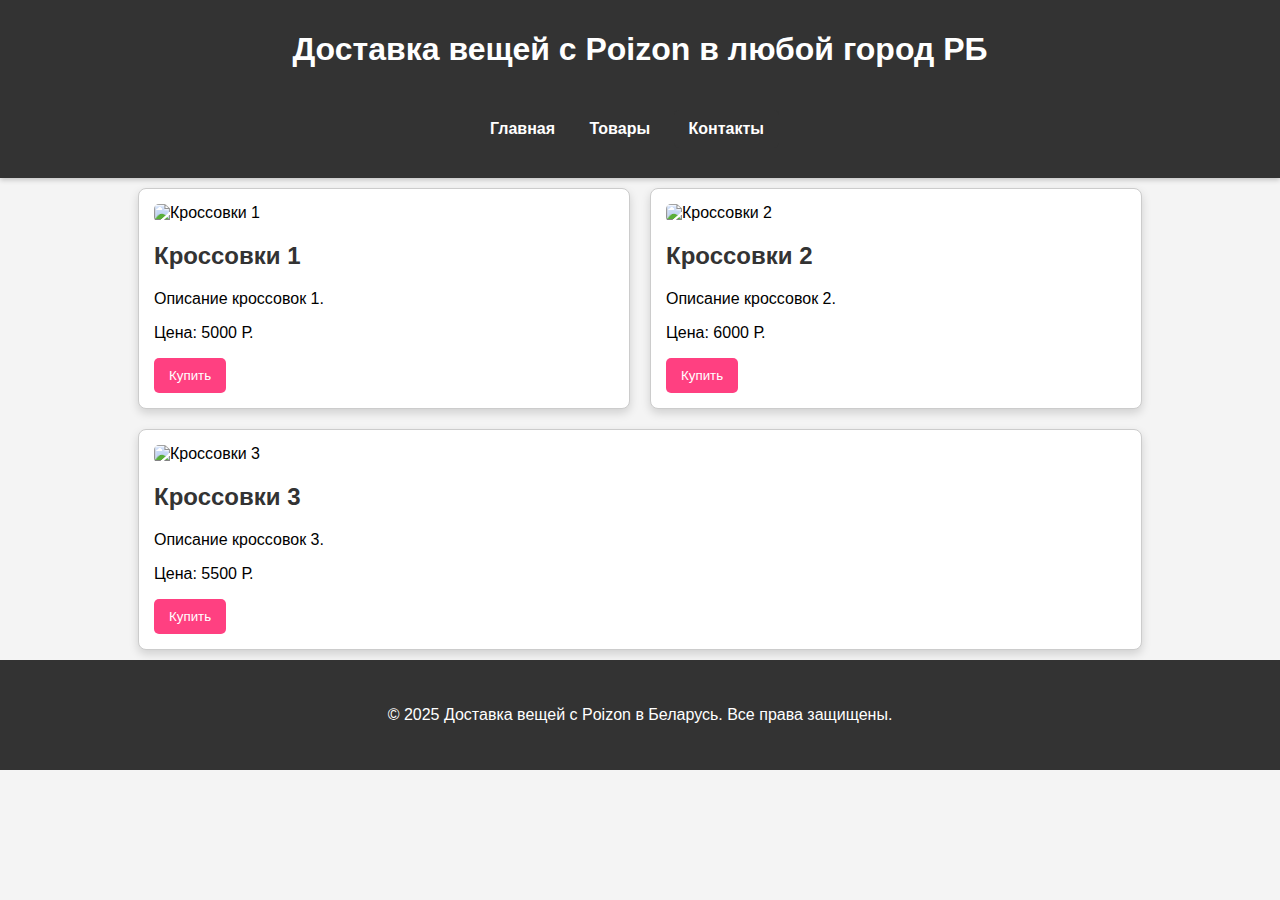
==== index.html @ 9811f17f "2 commit" ====
<!DOCTYPE html>
<html lang="ru">
<head>
    <meta charset="UTF-8">
    <meta name="description" content="Доставка вещей с Poizon в Беларусь">
    <meta name="keywords" content="Доставка,вещи,Беларусь,РБ,Кроссовки,Poizon,Любой вес">
    <title>Доставка кроссовок с Poizon</title>
    <link rel="stylesheet" href="style.css"> 
    
</head>
<body>
    <header>
        <h1>Доставка вещей с Poizon в любой город РБ</h1>
        
            <a class="glav" href="#home">Главная</a>
            <a class="glav" href="https://www.poizon.com/">Товары</a>
            <div class="dropdown">
            <button class="dropbtn glav">Контакты</button>

    
    <div class="dropdown-content">
        <a href="https://t.me/dostavkavrb"><img class="tg" src="Images/tg.png"></a>
        <a href="https://invite.viber.com/?g2=AQAK7f59c9OraVQpyAztCMjtBWJHCtUUMBLXTfvhq5CEqQiSiB7U75acmdUeL6Na"><img class="Viber" src="Images/Viber.png"></a>
        <a href="https://www.instagram.com/pavlo.poizon?igsh=bXJ5NzNrZWdlbTdq"><img class="inst" src="Images/inst.png"></a>
    </div>
</div>
           
        
    </header>

    <div class="container" id="products">
        <div class="product">
            <img src="sneaker1.jpg" alt="Кроссовки 1">
            <h2>Кроссовки 1</h2>
            <p>Описание кроссовок 1.</p>
            <p>Цена: 5000 Р.</p>
            <button>Купить</button>
        </div>
        <div class="product">
            <img src="sneaker2.jpg" alt="Кроссовки 2">
            <h2>Кроссовки 2</h2>
            <p>Описание кроссовок 2.</p>
            <p>Цена: 6000 Р.</p>
            <button>Купить</button>
        </div>
        <div class="product">
            <img src="sneaker3.jpg" alt="Кроссовки 3">
            <h2>Кроссовки 3</h2>
            <p>Описание кроссовок 3.</p>
            <p>Цена: 5500 Р.</p>
            <button>Купить</button>
        </div>
    </div>



    

    <footer>
        <p>© 2025 Доставка вещей с Poizon в Беларусь. Все права защищены.</p>
    </footer>
</body>
</html>
---- style.css ----
body {
            font-family: Arial, sans-serif;
            margin: 0px;
            padding: 0px;
            background-color: #f4f4f4;
        }
        header {
            background-color: #333;
            color: #fff;
            padding: 10px 0;
            text-align: center;
            box-shadow: 0 2px 5px rgba(0, 0, 0, 0.2);
        }
        .glav {
            margin: 20px 0;
        }
        .glav {
            color: #fff;
            margin: 20px 15px;
            text-decoration: none;
            font-weight: bold;
            transition: color 0.3s ease;
        }
        .glav:hover {
            color: #ff4081; /* Цвет при наведении */
        }




        .container {
            width: 80%;
            margin: 0 auto;
            display: flex;
            flex-wrap: wrap;
            justify-content: space-between; /* Распределение товаров */
        }
        .product {
            background: #fff;
            border: 1px solid #ccc;
            border-radius: 8px;
            margin: 10px;
            padding: 15px;
            flex: 1 1 30%; /* Занимать 30% ширины */
            box-shadow: 0 4px 10px rgba(0, 0, 0, 0.15);
            transition: transform 0.3s ease, box-shadow 0.3s ease;
        }
        .product:hover {
            transform: translateY(-5px); /* Эффект при наведении */
            box-shadow: 0 6px 15px rgba(0, 0, 0, 0.2);
        }
        .product img {
            max-width: 100%; 
            height: auto;
            border-radius: 5px; /* Закругление углов изображений */
        }
        h2 {
            color: #333;
        }
        footer {
            text-align: center;
            padding: 30px 0;
            background-color: #333;
            color: #fff;
            position: relative;
            bottom: 0;
            width: 100%;
        }
        button {
            position: relative;
            background-color: #ff4081; /* Цвет кнопки */
            color: white;
            border: none;
            border-radius: 5px;
            padding: 10px 15px;
            cursor: pointer;
            
            
        }
        button:hover {
            background-color: #e91e63; /* Цвет кнопки при наведении */
            
        }


        .dropdown {
            position: relative;
            display: inline-block;
        }

        .dropbtn {
            background-color: #333; /* Зеленый фон */
            color: white; /* Белый текст */
            padding: 10px 15px; /* Отступы */
            font-size: 16px; /* Размер шрифта */
            border: none; /* Без границ */
            cursor: pointer; /* Курсор в виде указателя */
        }

        /* Стили для выпадающего меню */
        .dropdown-content {
            display: none; /* Скрываем меню по умолчанию */
            position: absolute; /* Позиционирование */
            background-color: white; /* Светлый фон */
            min-width: 160px; /* Минимальная ширина */
            box-shadow: 0px 8px 16px 0px rgba(0,0,0,0.2); /* Тень */
            z-index: 1; /* Расположение над другими элементами */
        }

        /* Стили для ссылок в меню */
        .dropdown-content a {
            background-color: #333;
            color: black; /* Черный текст */
            padding: 15px 0px; /* Отступы */

            text-decoration: none; /* Без подчеркивания */
            display: block; /* Блоковый элемент */
        }



        /* Изменение цвета ссылки при наведении */
        .dropdown-content a:hover {
            background-color: #f1f1f1; /* Светло-серый фон */
        }

        /* Показать меню при наведении */
        .dropdown:hover .dropdown-content {
            display: block; /* Показываем меню */
        }

        /* Показать меню при наведении на кнопку */
        .dropdown:hover .dropbtn {
            background-color: #333; /* Темнее цвет кнопки при наведении */
        }

       .dropbtn.glav{
        right: 11px;
       }
.tg{
    width: 70px;
}
.Viber{
    width: 65px;
}
.inst{
    width: 67px;
}
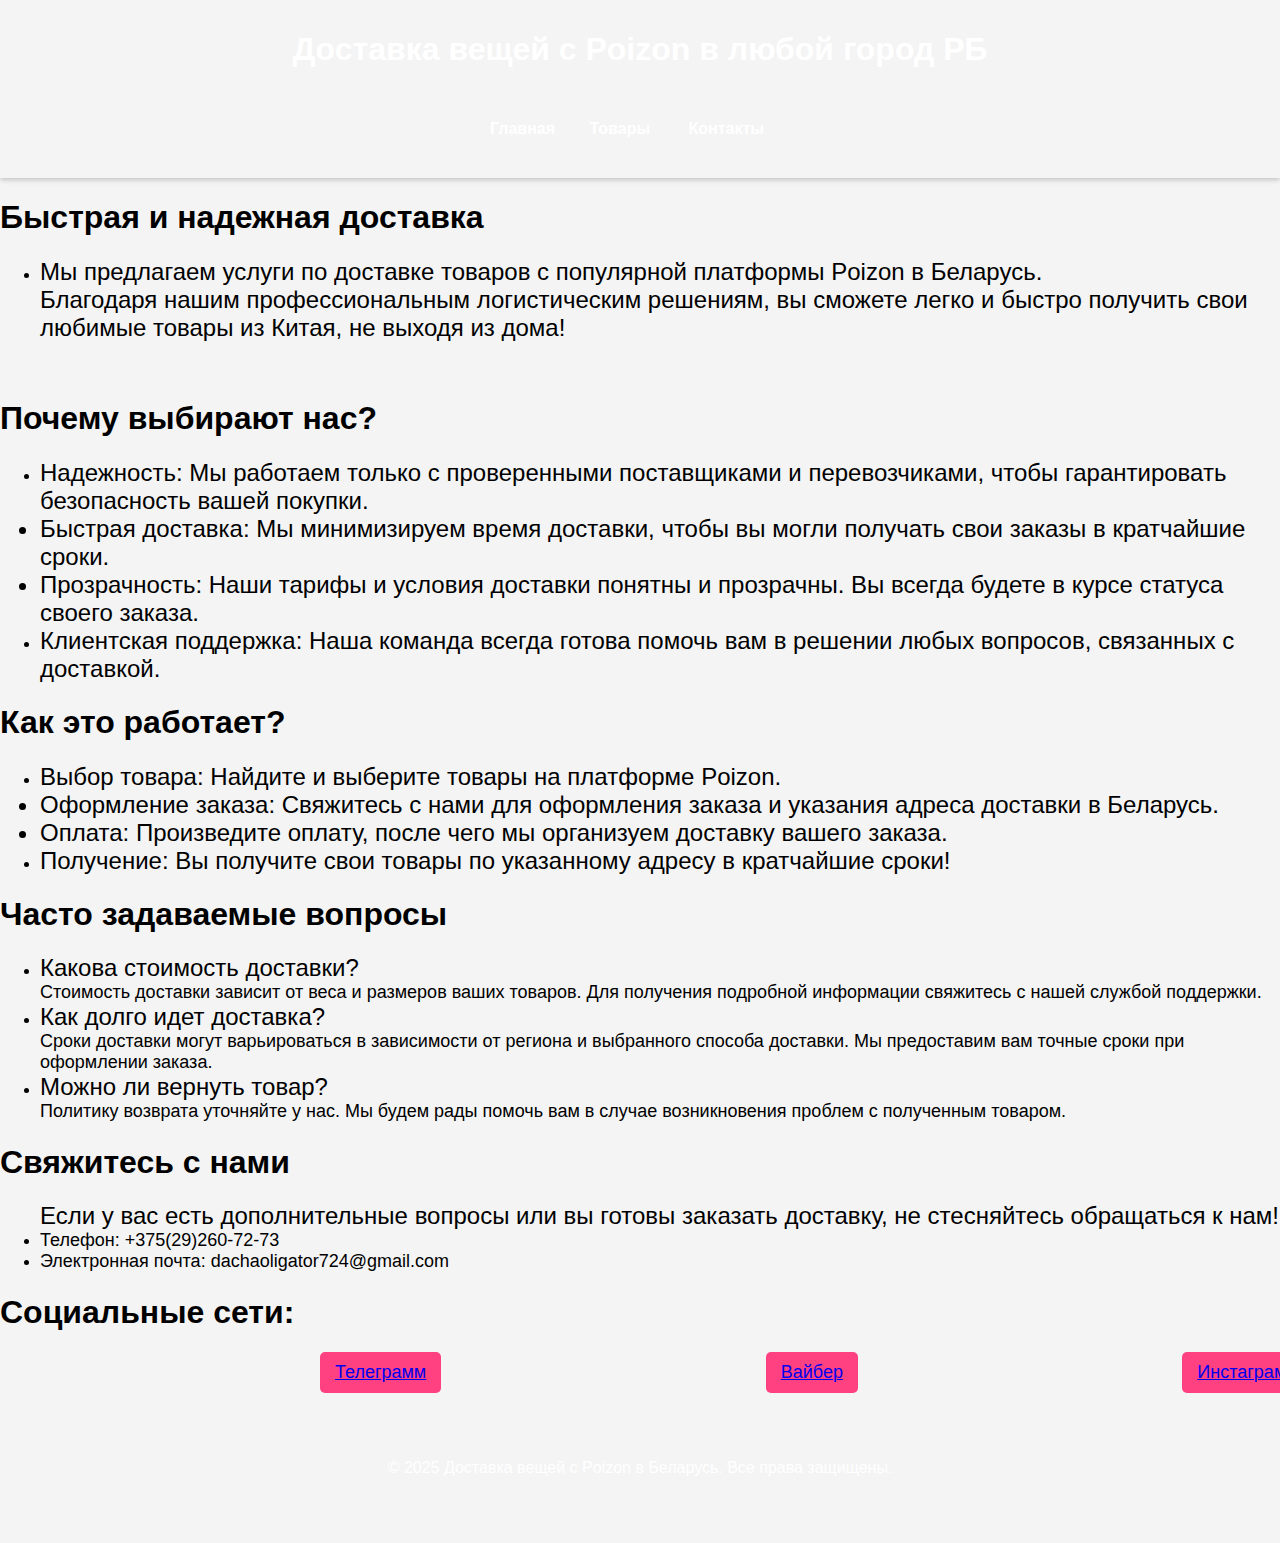
==== commit 65bd732c: "3 commit" ====
--- a/index.html
+++ b/index.html
@@ -18,39 +18,58 @@
             <button class="dropbtn glav">Контакты</button>
 
     
-    <div class="dropdown-content">
-        <a href="https://t.me/dostavkavrb"><img class="tg" src="Images/tg.png"></a>
-        <a href="https://invite.viber.com/?g2=AQAK7f59c9OraVQpyAztCMjtBWJHCtUUMBLXTfvhq5CEqQiSiB7U75acmdUeL6Na"><img class="Viber" src="Images/Viber.png"></a>
-        <a href="https://www.instagram.com/pavlo.poizon?igsh=bXJ5NzNrZWdlbTdq"><img class="inst" src="Images/inst.png"></a>
-    </div>
+   
 </div>
            
         
     </header>
+<h1><b>Быстрая и надежная доставка</b></h1>
 
-    <div class="container" id="products">
-        <div class="product">
-            <img src="sneaker1.jpg" alt="Кроссовки 1">
-            <h2>Кроссовки 1</h2>
-            <p>Описание кроссовок 1.</p>
-            <p>Цена: 5000 Р.</p>
-            <button>Купить</button>
-        </div>
-        <div class="product">
-            <img src="sneaker2.jpg" alt="Кроссовки 2">
-            <h2>Кроссовки 2</h2>
-            <p>Описание кроссовок 2.</p>
-            <p>Цена: 6000 Р.</p>
-            <button>Купить</button>
-        </div>
-        <div class="product">
-            <img src="sneaker3.jpg" alt="Кроссовки 3">
-            <h2>Кроссовки 3</h2>
-            <p>Описание кроссовок 3.</p>
-            <p>Цена: 5500 Р.</p>
-            <button>Купить</button>
-        </div>
-    </div>
+<ul><li><font size=5>Мы предлагаем услуги по доставке товаров с популярной платформы Poizon в Беларусь. <br>Благодаря нашим профессиональным логистическим решениям, вы сможете легко и быстро получить свои любимые товары из Китая, не выходя из дома!</font></li></ul>
+
+ <h1><b><br>Почему выбирают нас?</b></h1>
+<ul><li><font size=5>Надежность: Мы работаем только с проверенными поставщиками и перевозчиками, чтобы гарантировать безопасность вашей покупки.</li>
+
+<li>Быстрая доставка: Мы минимизируем время доставки, чтобы вы могли получать свои заказы в кратчайшие сроки.</li>
+
+<li>Прозрачность: Наши тарифы и условия доставки понятны и прозрачны. Вы всегда будете в курсе статуса своего заказа.</li>
+
+<li>Клиентская поддержка: Наша команда всегда готова помочь вам в решении любых вопросов, связанных с доставкой.</font></li></ul>
+
+ <h1><b>Как это работает?</b></h1>
+<ul><li><font size=5>Выбор товара: Найдите и выберите товары на платформе Poizon.</li>
+
+<li>Оформление заказа: Свяжитесь с нами для оформления заказа и указания адреса доставки в Беларусь.</li>
+
+<li>Оплата: Произведите оплату, после чего мы организуем доставку вашего заказа.</li>
+
+<li>Получение: Вы получите свои товары по указанному адресу в кратчайшие сроки!</font></li></ul>
+
+ <h1><b>Часто задаваемые вопросы</b></h1>
+<ul><li><font size=5>Какова стоимость доставки?</font></li>
+
+<font size=4>Стоимость доставки зависит от веса и размеров ваших товаров. Для получения подробной информации свяжитесь с нашей службой поддержки.</font>
+
+<li><font size=5>Как долго идет доставка?</font></li>
+
+<font size=4>Сроки доставки могут варьироваться в зависимости от региона и выбранного способа доставки. Мы предоставим вам точные сроки при оформлении заказа.</font>
+
+<li><font size=5>Можно ли вернуть товар?</font></li>
+
+<font size=4>Политику возврата уточняйте у нас. Мы будем рады помочь вам в случае возникновения проблем с полученным товаром.</font></ul>
+
+ <h1><b>Свяжитесь с нами</b></h1>
+ <ul><font size=5>Если у вас есть дополнительные вопросы или вы готовы заказать доставку, не стесняйтесь обращаться к нам!</font>
+
+<li><font size=4>Телефон: +375(29)260-72-73</font></li>
+
+<li><font size=4>Электронная почта: dachaoligator724@gmail.com</font></li></ul>
+
+<h1><b>Социальные сети:</b></h1>
+
+<button class="a"><a href="https://t.me/dostavkavrb"><font size=4>Телеграмм</font></a></button>
+<button class="b"><a href="https://invite.viber.com/?g2=AQAK7f59c9OraVQpyAztCMjtBWJHCtUUMBLXTfvhq5CEqQiSiB7U75acmdUeL6Na"><font size=4>Вайбер</font></a></button>
+<button class="c"><a href="https://www.instagram.com/pavlo.poizon?igsh=bXJ5NzNrZWdlbTdq"><font size=4>Инстаграмм</font></a></li></button>
 
 
 
--- a/style.css
+++ b/style.css
@@ -4,13 +4,15 @@
             margin: 0px;
             padding: 0px;
             background-color: #f4f4f4;
+            box-sizing:border-box;
         }
         header {
-            background-color: #333;
+            background: url(https://img1.akspic.ru/crops/5/9/3/7/7/177395/177395-novyj_makbuk_pro-yabloko-yabloko_m3-macbook_pro-makbuk_ejr-1920x1080.jpg);
             color: #fff;
             padding: 10px 0;
             text-align: center;
             box-shadow: 0 2px 5px rgba(0, 0, 0, 0.2);
+
         }
         .glav {
             margin: 20px 0;
@@ -21,6 +23,7 @@
             text-decoration: none;
             font-weight: bold;
             transition: color 0.3s ease;
+
         }
         .glav:hover {
             color: #ff4081; /* Цвет при наведении */
@@ -60,12 +63,12 @@
         }
         footer {
             text-align: center;
-            padding: 30px 0;
-            background-color: #333;
+            padding: 50px;
+            background: url(https://img1.akspic.ru/crops/5/9/3/7/7/177395/177395-novyj_makbuk_pro-yabloko-yabloko_m3-macbook_pro-makbuk_ejr-1920x1080.jpg);
             color: #fff;
             position: relative;
             bottom: 0;
-            width: 100%;
+            width: auto;
         }
         button {
             position: relative;
@@ -90,12 +93,13 @@
         }
 
         .dropbtn {
-            background-color: #333; /* Зеленый фон */
+            background-color: transparent; /* Зеленый фон */
             color: white; /* Белый текст */
             padding: 10px 15px; /* Отступы */
             font-size: 16px; /* Размер шрифта */
             border: none; /* Без границ */
             cursor: pointer; /* Курсор в виде указателя */
+
         }
 
         /* Стили для выпадающего меню */
@@ -132,18 +136,27 @@
 
         /* Показать меню при наведении на кнопку */
         .dropdown:hover .dropbtn {
-            background-color: #333; /* Темнее цвет кнопки при наведении */
+            background-color: transparent;/* Темнее цвет кнопки при наведении */
         }
 
        .dropbtn.glav{
         right: 11px;
        }
-.tg{
-    width: 70px;
+
+.a{
+    align-items: center;
+    justify-content: center;
+    left: 25%;
 }
-.Viber{
-    width: 65px;
+
+.b{
+    align-items: center;
+    justify-content: center;
+    left: 50%;
 }
-.inst{
-    width: 67px;
+
+.c{
+    align-items: center;
+    justify-content: center;
+    left: 75%;
 }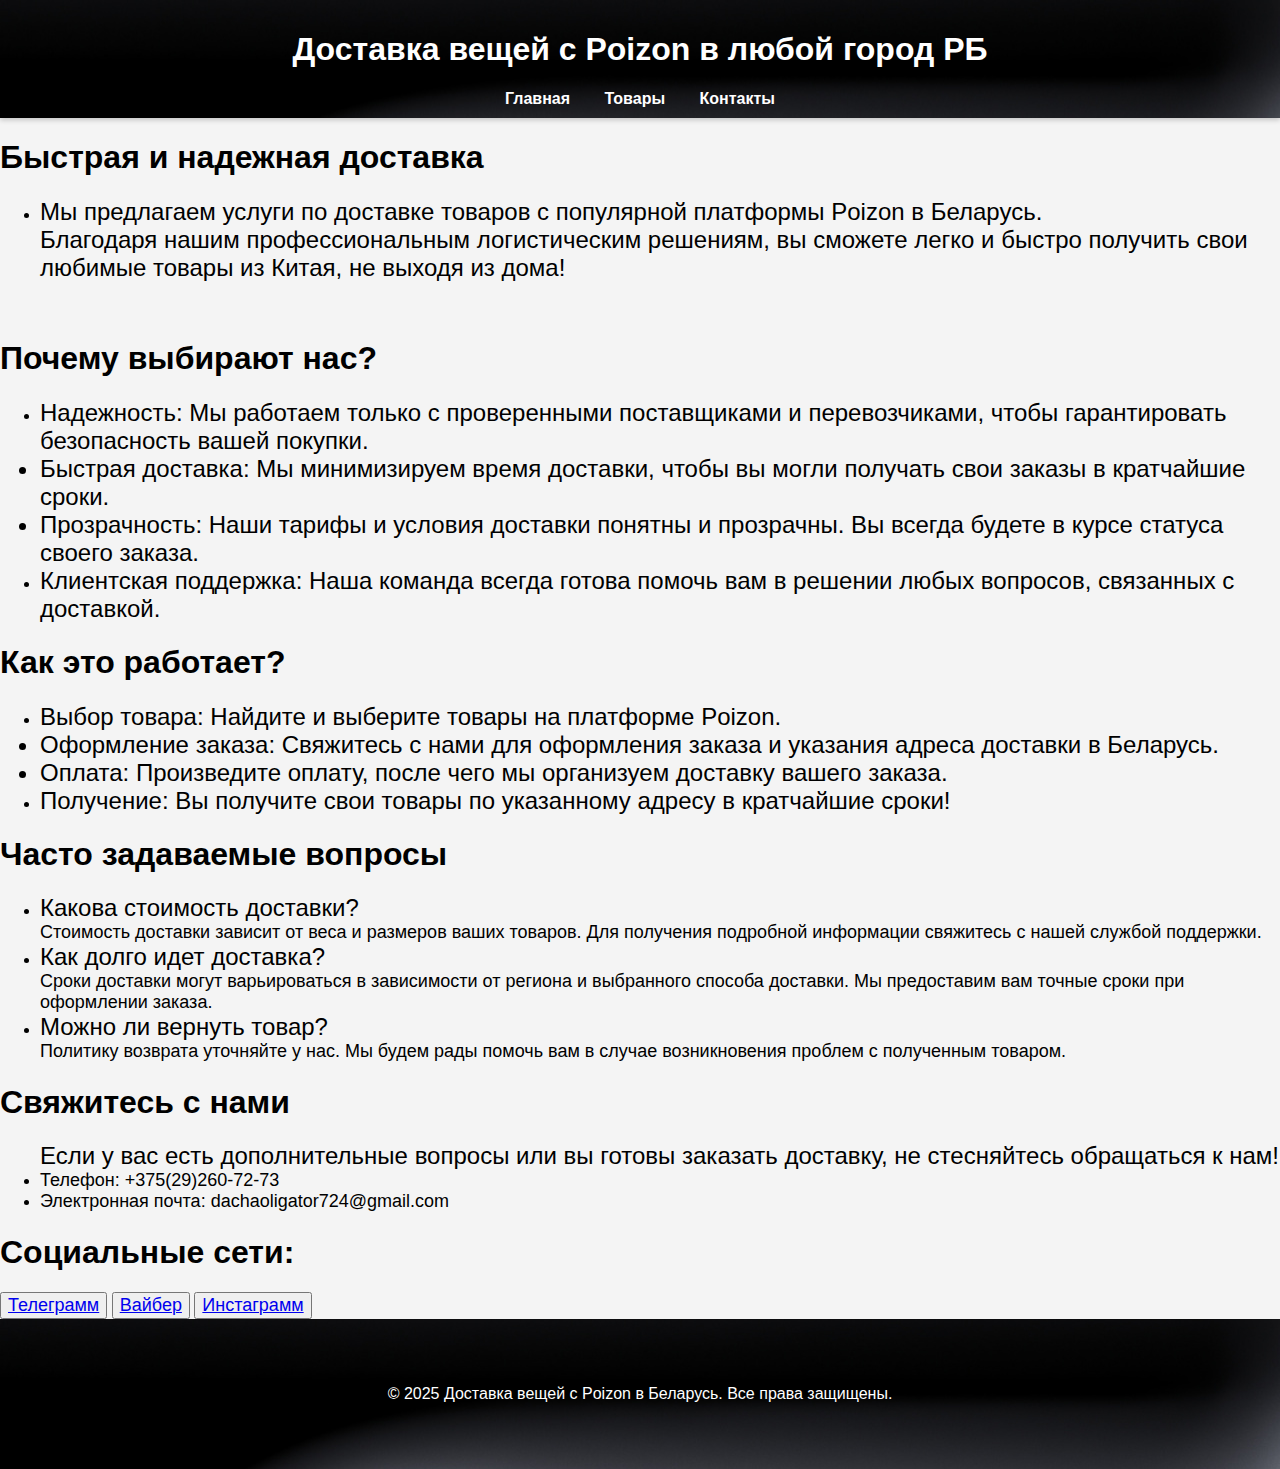
==== commit 3176cc93: "3 commit" ====
--- a/index.html
+++ b/index.html
@@ -14,8 +14,7 @@
         
             <a class="glav" href="#home">Главная</a>
             <a class="glav" href="https://www.poizon.com/">Товары</a>
-            <div class="dropdown">
-            <button class="dropbtn glav">Контакты</button>
+            <a href="375292607273" class="glav">Контакты</a>
 
     
    
--- a/style.css
+++ b/style.css
@@ -7,7 +7,7 @@
             box-sizing:border-box;
         }
         header {
-            background: url(https://img1.akspic.ru/crops/5/9/3/7/7/177395/177395-novyj_makbuk_pro-yabloko-yabloko_m3-macbook_pro-makbuk_ejr-1920x1080.jpg);
+            background: url(img/fon.jpg);
             color: #fff;
             padding: 10px 0;
             text-align: center;
@@ -64,99 +64,12 @@
         footer {
             text-align: center;
             padding: 50px;
-            background: url(https://img1.akspic.ru/crops/5/9/3/7/7/177395/177395-novyj_makbuk_pro-yabloko-yabloko_m3-macbook_pro-makbuk_ejr-1920x1080.jpg);
+            background: url(img/fon.jpg);
             color: #fff;
             position: relative;
             bottom: 0;
             width: auto;
         }
-        button {
-            position: relative;
-            background-color: #ff4081; /* Цвет кнопки */
-            color: white;
-            border: none;
-            border-radius: 5px;
-            padding: 10px 15px;
-            cursor: pointer;
-            
-            
-        }
-        button:hover {
-            background-color: #e91e63; /* Цвет кнопки при наведении */
-            
-        }
+       
 
 
-        .dropdown {
-            position: relative;
-            display: inline-block;
-        }
-
-        .dropbtn {
-            background-color: transparent; /* Зеленый фон */
-            color: white; /* Белый текст */
-            padding: 10px 15px; /* Отступы */
-            font-size: 16px; /* Размер шрифта */
-            border: none; /* Без границ */
-            cursor: pointer; /* Курсор в виде указателя */
-
-        }
-
-        /* Стили для выпадающего меню */
-        .dropdown-content {
-            display: none; /* Скрываем меню по умолчанию */
-            position: absolute; /* Позиционирование */
-            background-color: white; /* Светлый фон */
-            min-width: 160px; /* Минимальная ширина */
-            box-shadow: 0px 8px 16px 0px rgba(0,0,0,0.2); /* Тень */
-            z-index: 1; /* Расположение над другими элементами */
-        }
-
-        /* Стили для ссылок в меню */
-        .dropdown-content a {
-            background-color: #333;
-            color: black; /* Черный текст */
-            padding: 15px 0px; /* Отступы */
-
-            text-decoration: none; /* Без подчеркивания */
-            display: block; /* Блоковый элемент */
-        }
-
-
-
-        /* Изменение цвета ссылки при наведении */
-        .dropdown-content a:hover {
-            background-color: #f1f1f1; /* Светло-серый фон */
-        }
-
-        /* Показать меню при наведении */
-        .dropdown:hover .dropdown-content {
-            display: block; /* Показываем меню */
-        }
-
-        /* Показать меню при наведении на кнопку */
-        .dropdown:hover .dropbtn {
-            background-color: transparent;/* Темнее цвет кнопки при наведении */
-        }
-
-       .dropbtn.glav{
-        right: 11px;
-       }
-
-.a{
-    align-items: center;
-    justify-content: center;
-    left: 25%;
-}
-
-.b{
-    align-items: center;
-    justify-content: center;
-    left: 50%;
-}
-
-.c{
-    align-items: center;
-    justify-content: center;
-    left: 75%;
-}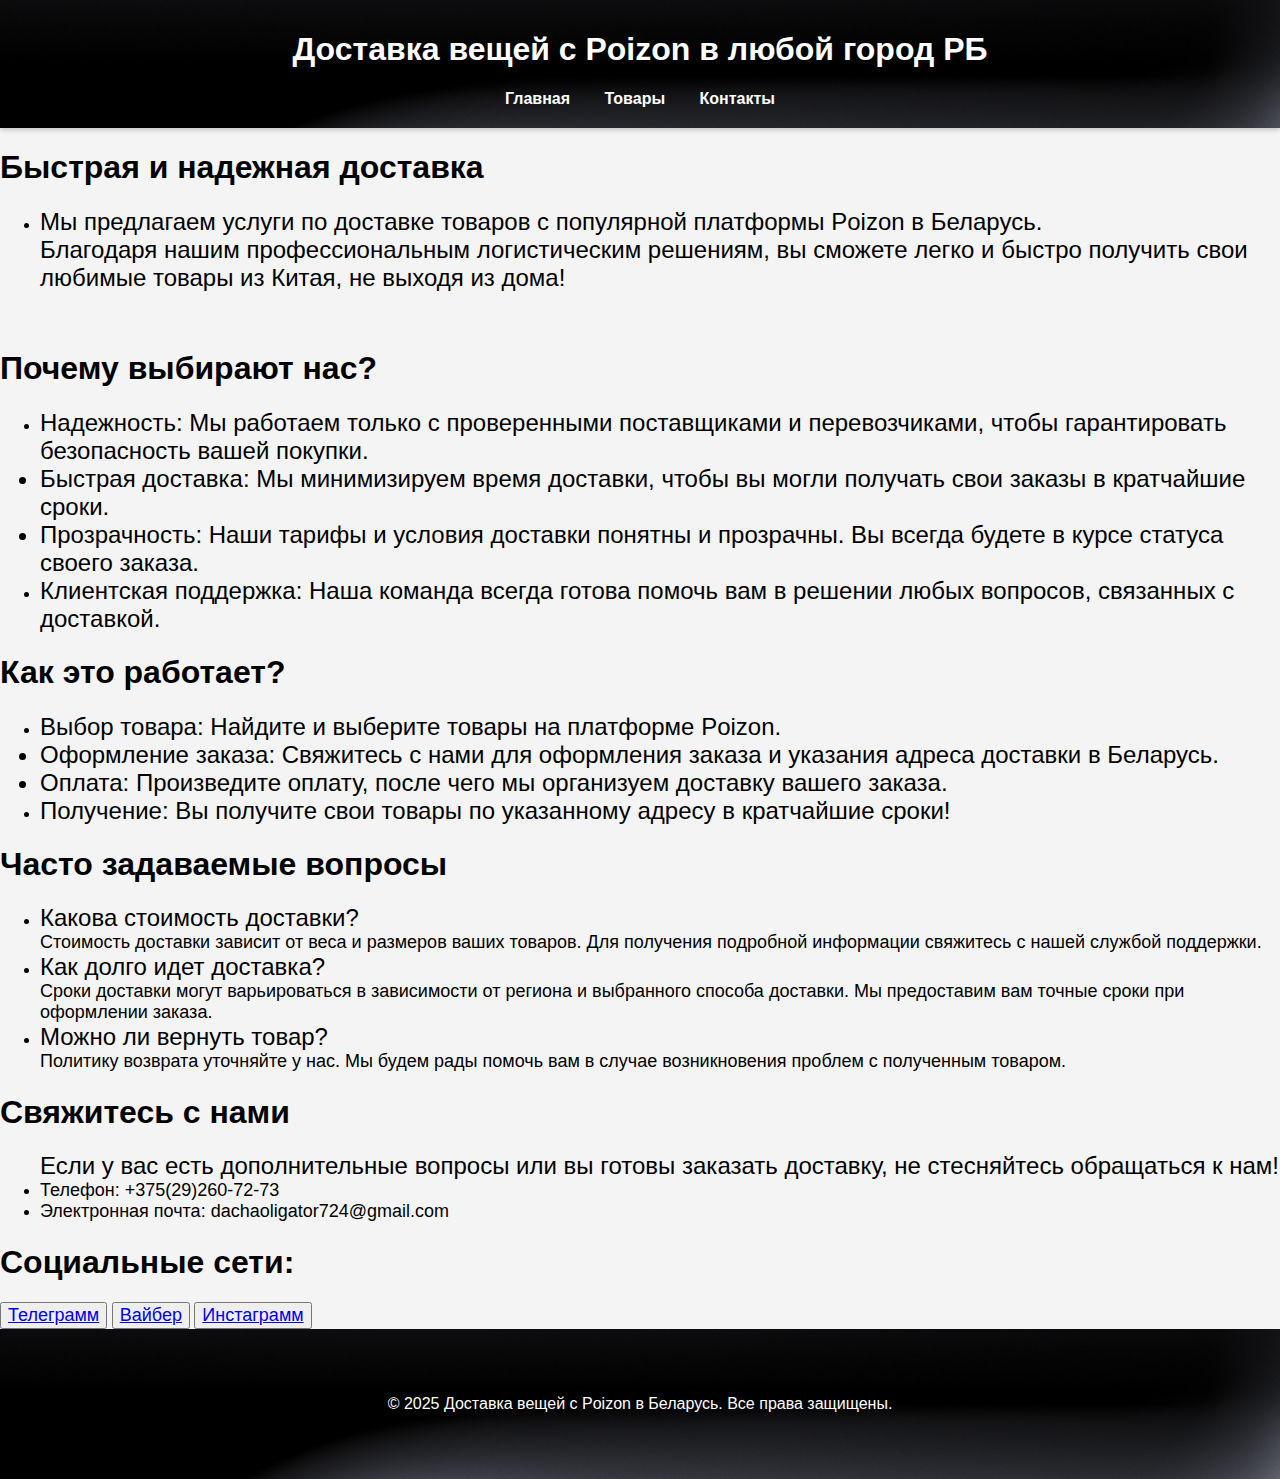
==== commit a60fd54d: "3 commit" ====
--- a/index.html
+++ b/index.html
@@ -14,7 +14,7 @@
         
             <a class="glav" href="#home">Главная</a>
             <a class="glav" href="https://www.poizon.com/">Товары</a>
-            <a href="375292607273" class="glav">Контакты</a>
+            <a href="tel:375292607273" class="glav">Контакты</a>
 
     
    
--- a/style.css
+++ b/style.css
@@ -9,7 +9,7 @@
         header {
             background: url(img/fon.jpg);
             color: #fff;
-            padding: 10px 0;
+            padding: 10px 10px 20px 10px;
             text-align: center;
             box-shadow: 0 2px 5px rgba(0, 0, 0, 0.2);
 
@@ -23,6 +23,7 @@
             text-decoration: none;
             font-weight: bold;
             transition: color 0.3s ease;
+            font-size: 4;
 
         }
         .glav:hover {
@@ -69,7 +70,4 @@
             position: relative;
             bottom: 0;
             width: auto;
-        }
-       
-
-
+        }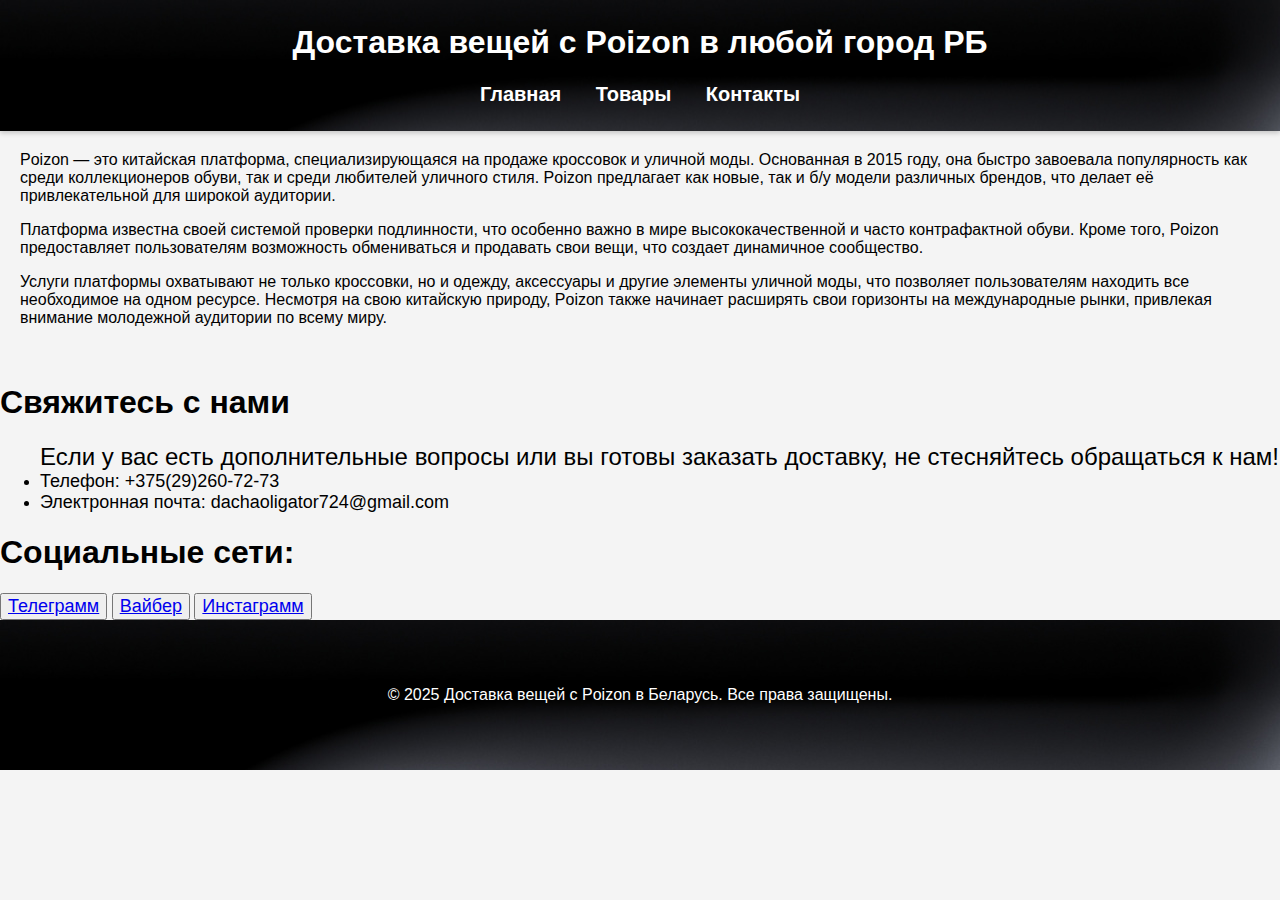
==== commit 14117c1d: "3 commit" ====
--- a/index.html
+++ b/index.html
@@ -22,40 +22,13 @@
            
         
     </header>
-<h1><b>Быстрая и надежная доставка</b></h1>
+<div class="text">Poizon — это китайская платформа, специализирующаяся на продаже кроссовок и уличной моды. Основанная в 2015 году, она быстро завоевала популярность как среди коллекционеров обуви, так и среди любителей уличного стиля. Poizon предлагает как новые, так и б/у модели различных брендов, что делает её привлекательной для широкой аудитории.
 
-<ul><li><font size=5>Мы предлагаем услуги по доставке товаров с популярной платформы Poizon в Беларусь. <br>Благодаря нашим профессиональным логистическим решениям, вы сможете легко и быстро получить свои любимые товары из Китая, не выходя из дома!</font></li></ul>
 
- <h1><b><br>Почему выбирают нас?</b></h1>
-<ul><li><font size=5>Надежность: Мы работаем только с проверенными поставщиками и перевозчиками, чтобы гарантировать безопасность вашей покупки.</li>
+<p>Платформа известна своей системой проверки подлинности, что особенно важно в мире высококачественной и часто контрафактной обуви. Кроме того, Poizon предоставляет пользователям возможность обмениваться и продавать свои вещи, что создает динамичное сообщество.</p>
 
-<li>Быстрая доставка: Мы минимизируем время доставки, чтобы вы могли получать свои заказы в кратчайшие сроки.</li>
 
-<li>Прозрачность: Наши тарифы и условия доставки понятны и прозрачны. Вы всегда будете в курсе статуса своего заказа.</li>
-
-<li>Клиентская поддержка: Наша команда всегда готова помочь вам в решении любых вопросов, связанных с доставкой.</font></li></ul>
-
- <h1><b>Как это работает?</b></h1>
-<ul><li><font size=5>Выбор товара: Найдите и выберите товары на платформе Poizon.</li>
-
-<li>Оформление заказа: Свяжитесь с нами для оформления заказа и указания адреса доставки в Беларусь.</li>
-
-<li>Оплата: Произведите оплату, после чего мы организуем доставку вашего заказа.</li>
-
-<li>Получение: Вы получите свои товары по указанному адресу в кратчайшие сроки!</font></li></ul>
-
- <h1><b>Часто задаваемые вопросы</b></h1>
-<ul><li><font size=5>Какова стоимость доставки?</font></li>
-
-<font size=4>Стоимость доставки зависит от веса и размеров ваших товаров. Для получения подробной информации свяжитесь с нашей службой поддержки.</font>
-
-<li><font size=5>Как долго идет доставка?</font></li>
-
-<font size=4>Сроки доставки могут варьироваться в зависимости от региона и выбранного способа доставки. Мы предоставим вам точные сроки при оформлении заказа.</font>
-
-<li><font size=5>Можно ли вернуть товар?</font></li>
-
-<font size=4>Политику возврата уточняйте у нас. Мы будем рады помочь вам в случае возникновения проблем с полученным товаром.</font></ul>
+<p>Услуги платформы охватывают не только кроссовки, но и одежду, аксессуары и другие элементы уличной моды, что позволяет пользователям находить все необходимое на одном ресурсе. Несмотря на свою китайскую природу, Poizon также начинает расширять свои горизонты на международные рынки, привлекая внимание молодежной аудитории по всему миру.</p></div>
 
  <h1><b>Свяжитесь с нами</b></h1>
  <ul><font size=5>Если у вас есть дополнительные вопросы или вы готовы заказать доставку, не стесняйтесь обращаться к нам!</font>
--- a/style.css
+++ b/style.css
@@ -9,7 +9,7 @@
         header {
             background: url(img/fon.jpg);
             color: #fff;
-            padding: 10px 10px 20px 10px;
+            padding: 3px 10px 25px 10px;
             text-align: center;
             box-shadow: 0 2px 5px rgba(0, 0, 0, 0.2);
 
@@ -23,7 +23,7 @@
             text-decoration: none;
             font-weight: bold;
             transition: color 0.3s ease;
-            font-size: 4;
+            font-size: 20px;
 
         }
         .glav:hover {
@@ -70,4 +70,8 @@
             position: relative;
             bottom: 0;
             width: auto;
+        }
+
+        .text{
+            padding: 20px 20px 20px 20px;
         }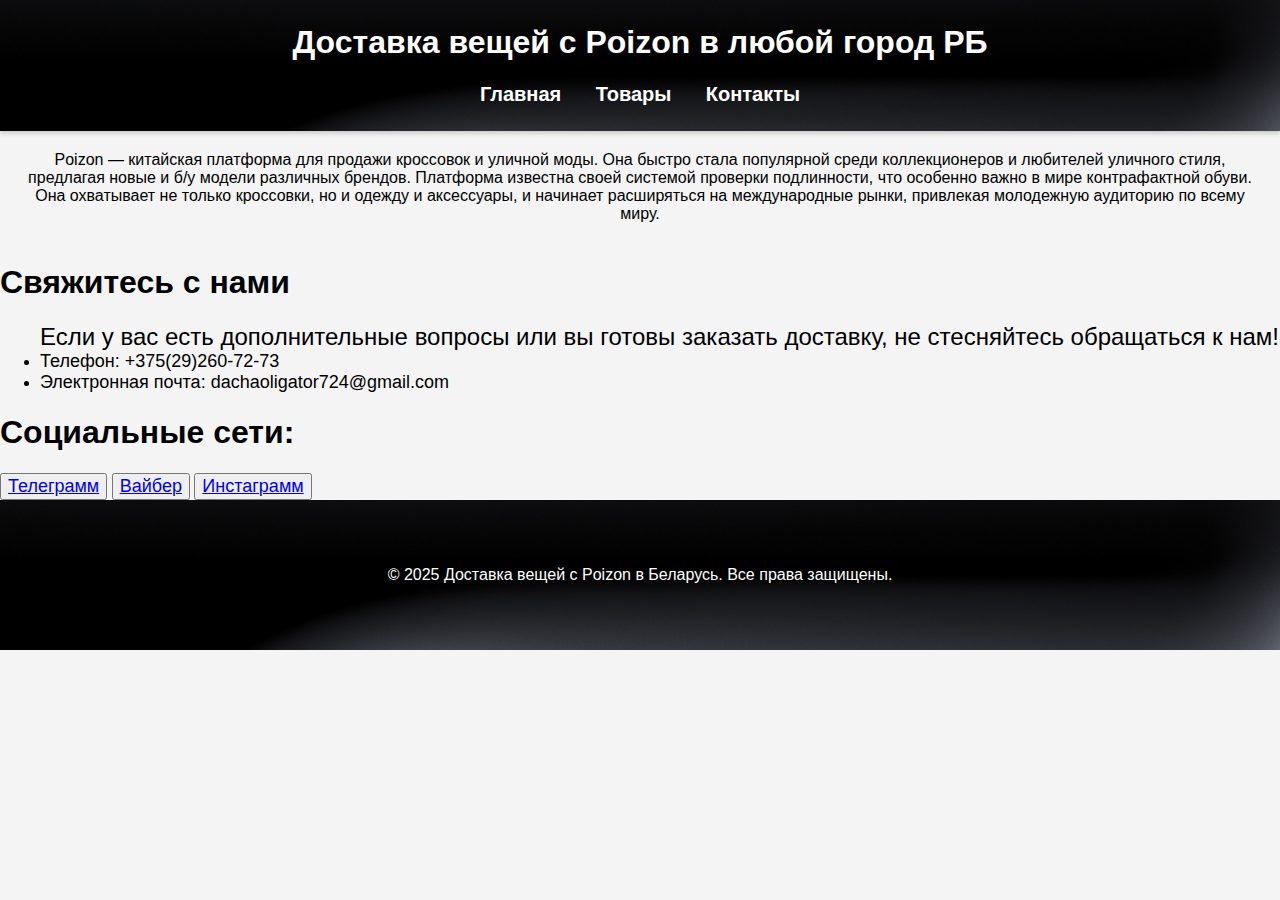
==== commit cb92b4a6: "3 commit" ====
--- a/index.html
+++ b/index.html
@@ -22,13 +22,7 @@
            
         
     </header>
-<div class="text">Poizon — это китайская платформа, специализирующаяся на продаже кроссовок и уличной моды. Основанная в 2015 году, она быстро завоевала популярность как среди коллекционеров обуви, так и среди любителей уличного стиля. Poizon предлагает как новые, так и б/у модели различных брендов, что делает её привлекательной для широкой аудитории.
-
-
-<p>Платформа известна своей системой проверки подлинности, что особенно важно в мире высококачественной и часто контрафактной обуви. Кроме того, Poizon предоставляет пользователям возможность обмениваться и продавать свои вещи, что создает динамичное сообщество.</p>
-
-
-<p>Услуги платформы охватывают не только кроссовки, но и одежду, аксессуары и другие элементы уличной моды, что позволяет пользователям находить все необходимое на одном ресурсе. Несмотря на свою китайскую природу, Poizon также начинает расширять свои горизонты на международные рынки, привлекая внимание молодежной аудитории по всему миру.</p></div>
+<div class="text">Poizon — китайская платформа для продажи кроссовок и уличной моды. Она быстро стала популярной среди коллекционеров и любителей уличного стиля, предлагая новые и б/у модели различных брендов. Платформа известна своей системой проверки подлинности, что особенно важно в мире контрафактной обуви. Она охватывает не только кроссовки, но и одежду и аксессуары, и начинает расширяться на международные рынки, привлекая молодежную аудиторию по всему миру.</div>
 
  <h1><b>Свяжитесь с нами</b></h1>
  <ul><font size=5>Если у вас есть дополнительные вопросы или вы готовы заказать доставку, не стесняйтесь обращаться к нам!</font>
--- a/style.css
+++ b/style.css
@@ -1,6 +1,6 @@
 
 body {
-            font-family: Arial, sans-serif;
+            font-family: Montserrat, sans-serif;
             margin: 0px;
             padding: 0px;
             background-color: #f4f4f4;
@@ -74,4 +74,16 @@
 
         .text{
             padding: 20px 20px 20px 20px;
+            box-sizing: border-box;
+display: block;
+font-family: Montserrat, sans-serif;
+font-size: 16px;
+font-weight: 10;
+margin-bottom: 0px;
+margin-top: 0px;
+max-width: 100%;
+text-align: left;
+text-size-adjust: 100%;
+unicode-bidi: isolate;
+text-align: center;
         }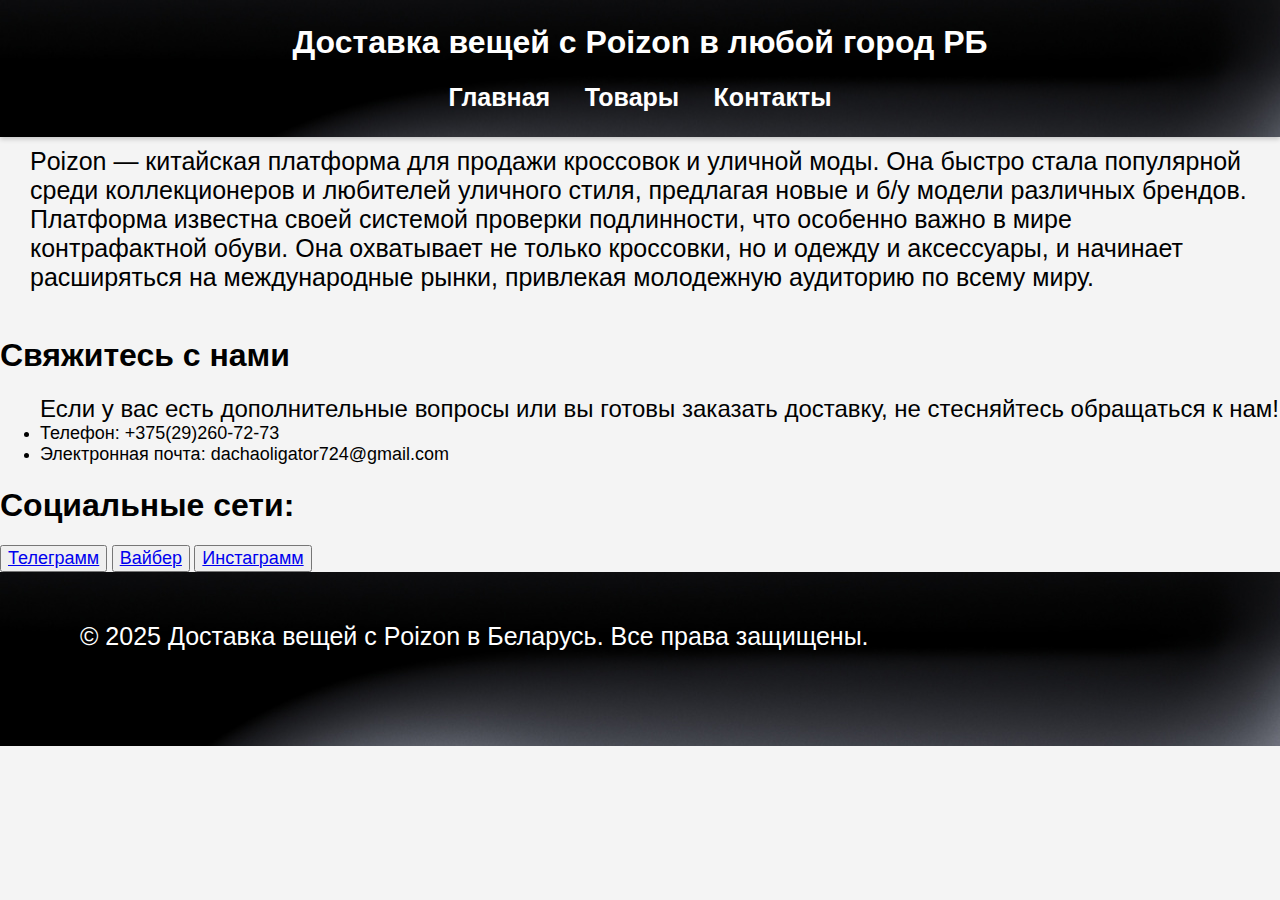
==== commit 5e46af89: "3 commit" ====
--- a/index.html
+++ b/index.html
@@ -22,7 +22,7 @@
            
         
     </header>
-<div class="text">Poizon — китайская платформа для продажи кроссовок и уличной моды. Она быстро стала популярной среди коллекционеров и любителей уличного стиля, предлагая новые и б/у модели различных брендов. Платформа известна своей системой проверки подлинности, что особенно важно в мире контрафактной обуви. Она охватывает не только кроссовки, но и одежду и аксессуары, и начинает расширяться на международные рынки, привлекая молодежную аудиторию по всему миру.</div>
+<div class="text"><p>Poizon — китайская платформа для продажи кроссовок и уличной моды. Она быстро стала популярной среди коллекционеров и любителей уличного стиля, предлагая новые и б/у модели различных брендов. Платформа известна своей системой проверки подлинности, что особенно важно в мире контрафактной обуви. Она охватывает не только кроссовки, но и одежду и аксессуары, и начинает расширяться на международные рынки, привлекая молодежную аудиторию по всему миру.</p></div>
 
  <h1><b>Свяжитесь с нами</b></h1>
  <ul><font size=5>Если у вас есть дополнительные вопросы или вы готовы заказать доставку, не стесняйтесь обращаться к нам!</font>
--- a/style.css
+++ b/style.css
@@ -23,7 +23,7 @@
             text-decoration: none;
             font-weight: bold;
             transition: color 0.3s ease;
-            font-size: 20px;
+            font-size: 25px;
 
         }
         .glav:hover {
@@ -72,18 +72,21 @@
             width: auto;
         }
 
-        .text{
-            padding: 20px 20px 20px 20px;
+        p{
+            padding: 0px 30px 20px 30px;
             box-sizing: border-box;
 display: block;
 font-family: Montserrat, sans-serif;
-font-size: 16px;
-font-weight: 10;
-margin-bottom: 0px;
+font-size: 25px;
+font-weight: 400;
+max-width: 100%;
 margin-top: 0px;
-max-width: 100%;
 text-align: left;
 text-size-adjust: 100%;
 unicode-bidi: isolate;
-text-align: center;
+text-align: left;
+        }
+
+        .text{
+            padding: 10px 0px 0px 0px;
         }